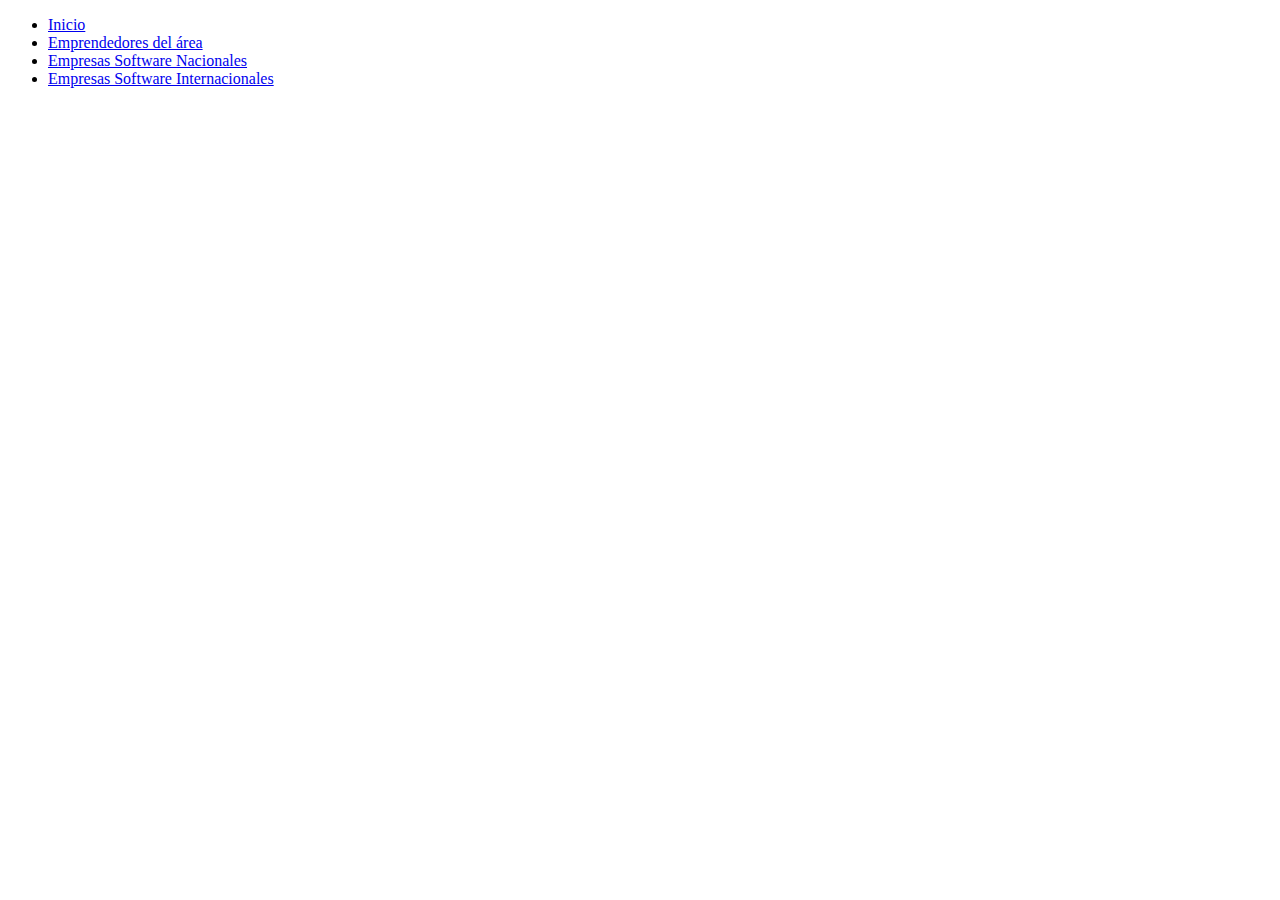
==== pags/emprendores.html @ 996a8d28 "agregue el menu" ====
<!DOCTYPE html>
<html lang="en">
<head>
    <meta charset="UTF-8">
    <meta name="viewport" content="width=device-width, initial-scale=1.0">
    <title>Document</title>
</head>
<body>
    
</div>
<ul class="nav navbar-nav">
  <li class="active"><a href="../index.html">Inicio</a></li>
  <li><a href="./emprendores.html">Emprendedores del área</a></li>
  <li><a href="./empresas nacionales.html">Empresas Software Nacionales</a></li>
  <li><a href="./empresas internacionales.html">Empresas Software Internacionales</a></li>
</ul>

</div>
</body>
</html>
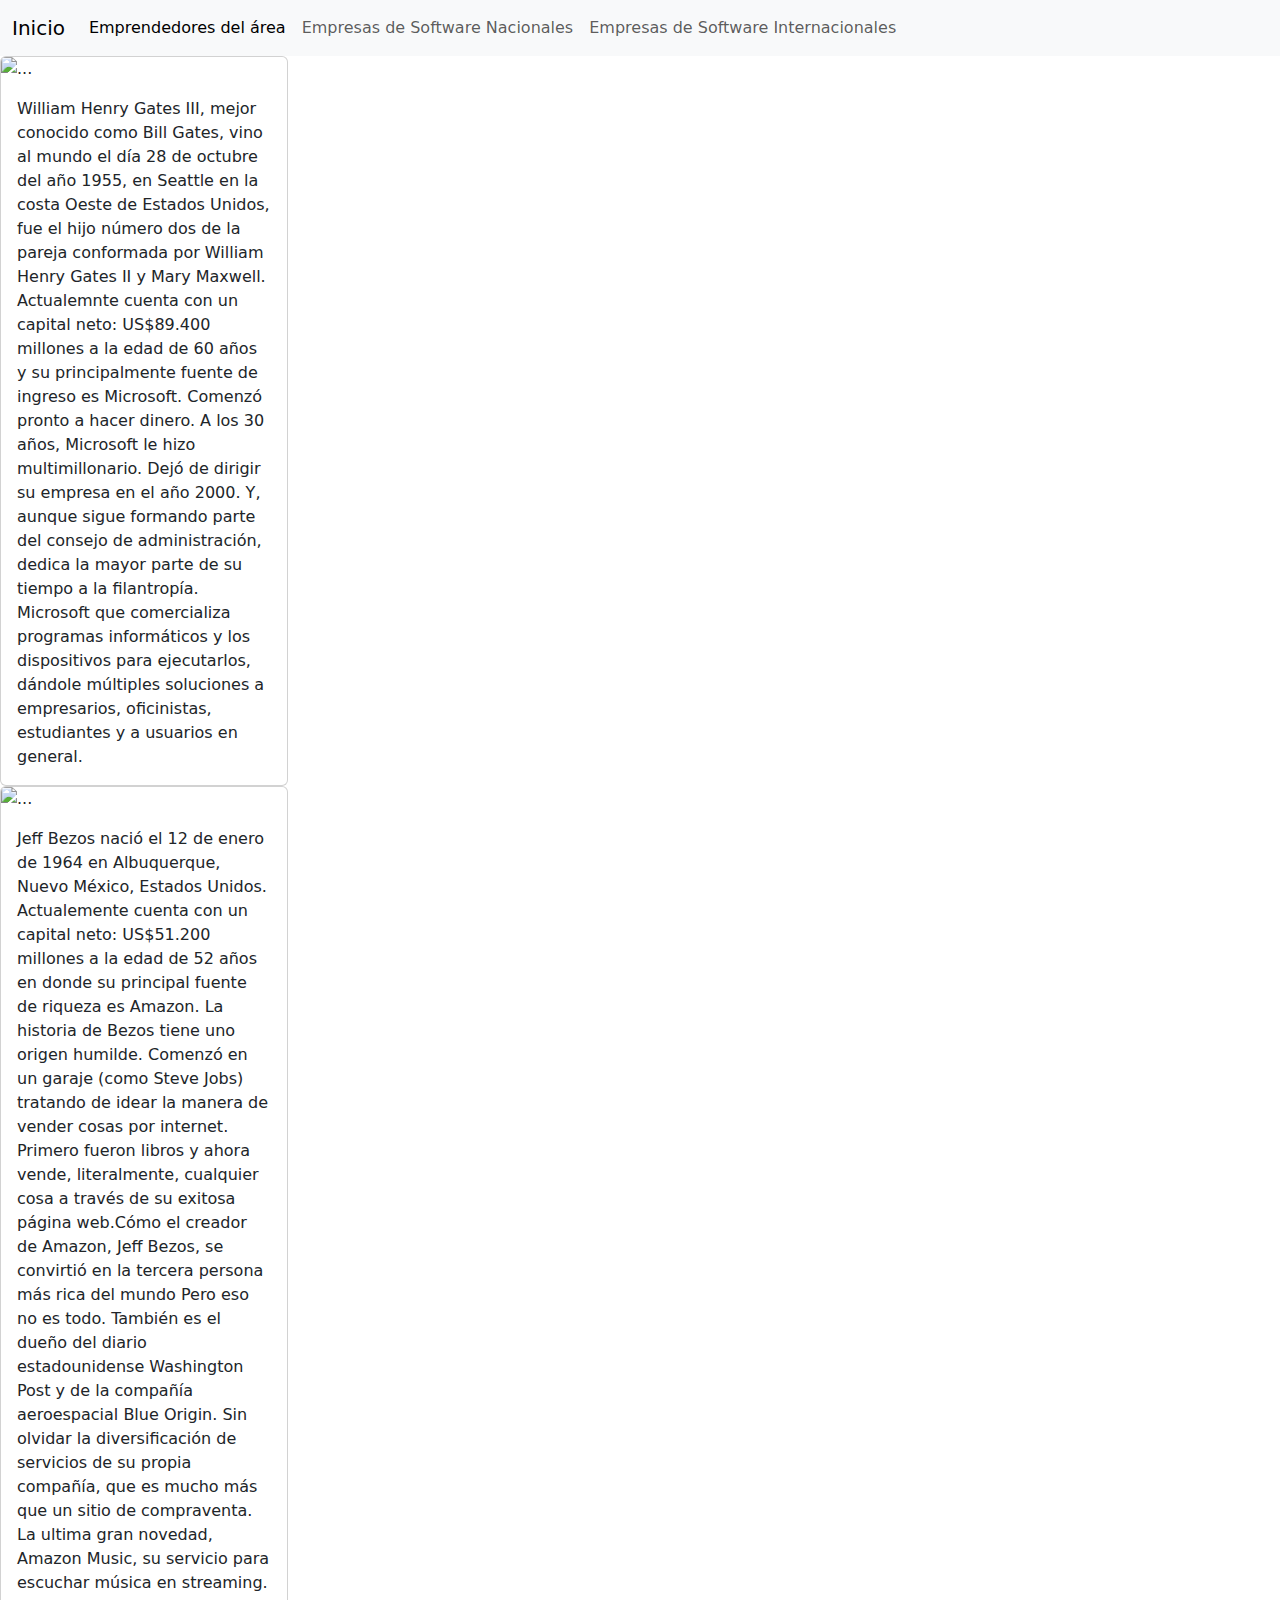
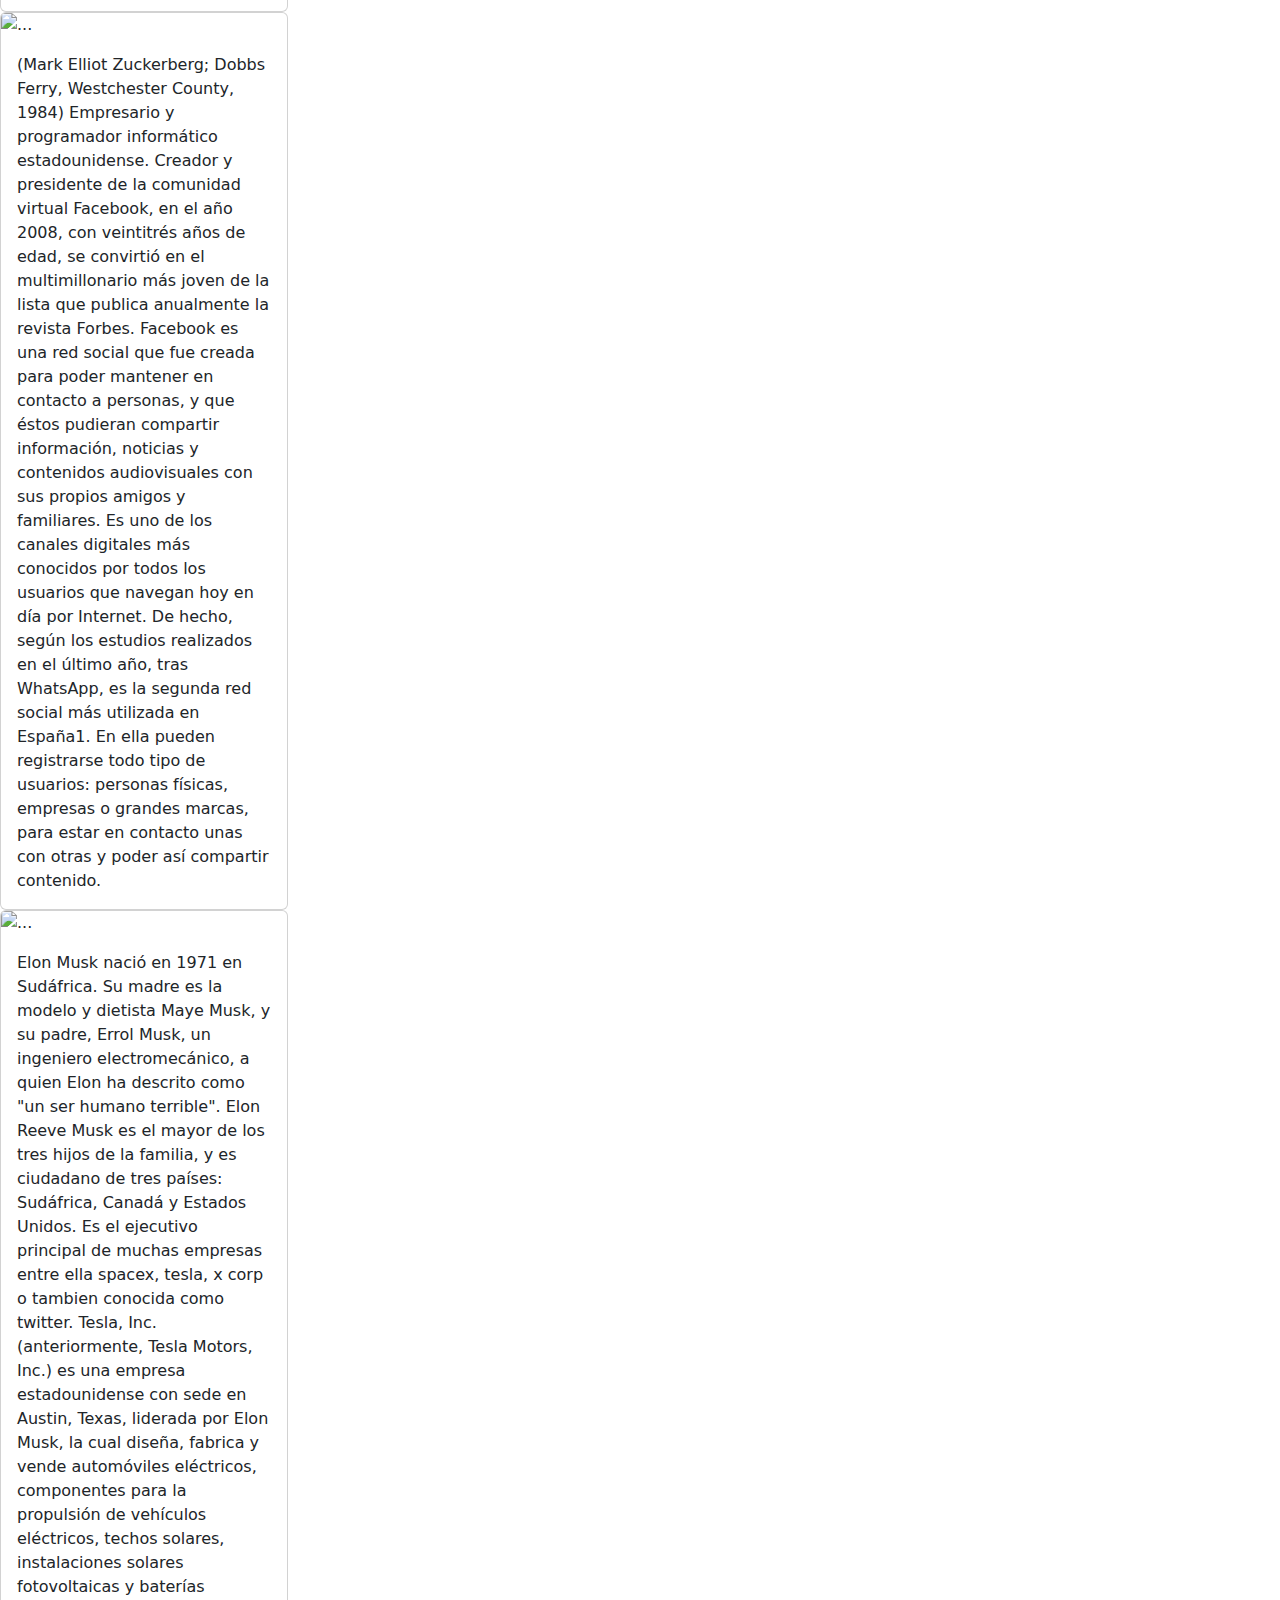
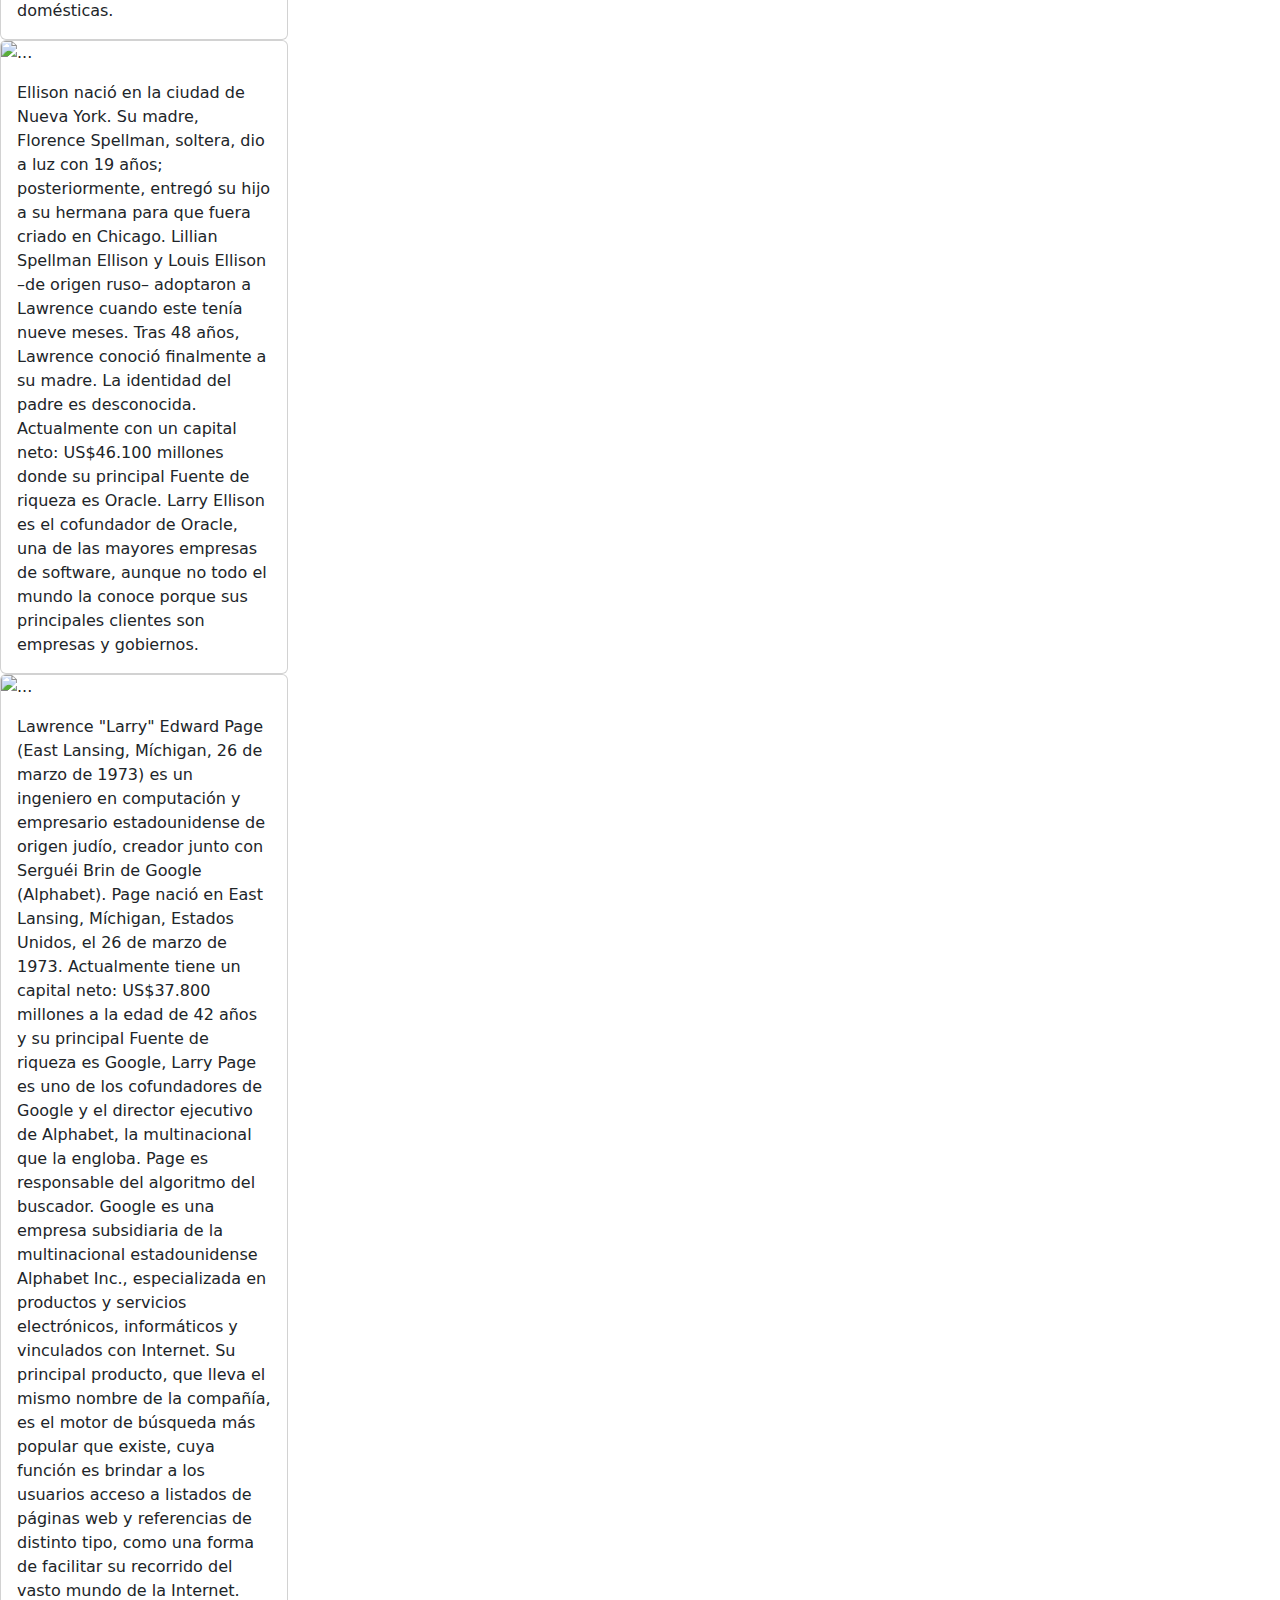
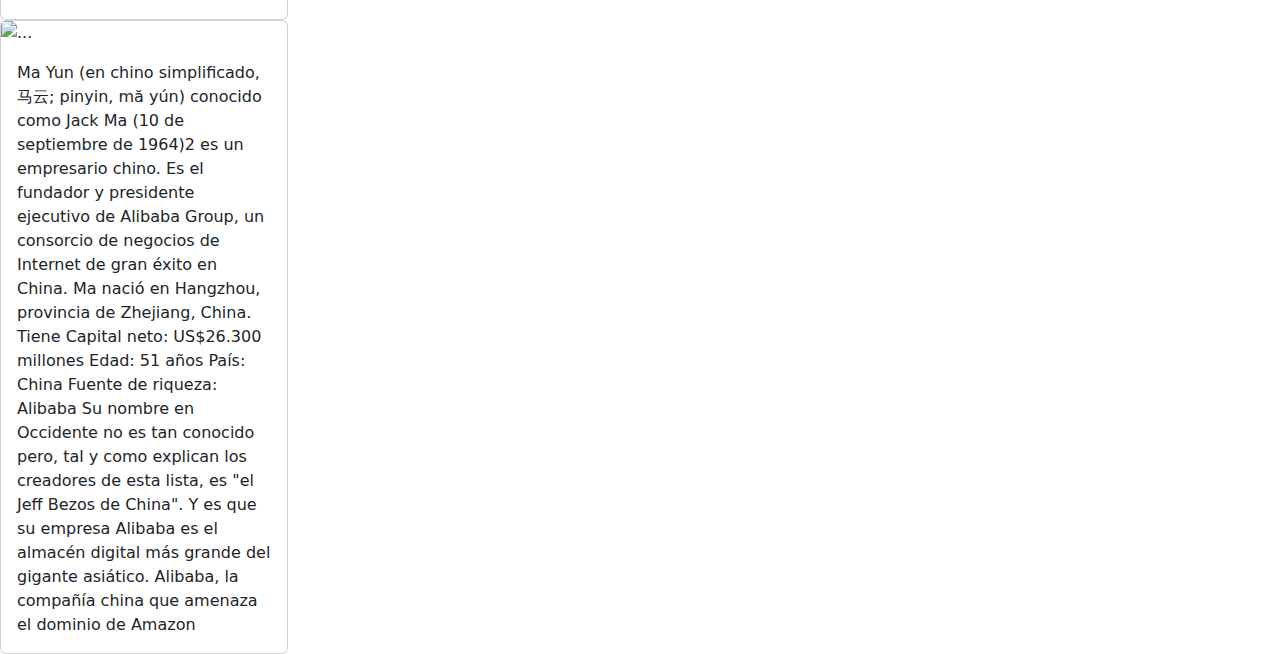
==== commit 201bdb78: "agregue empresarios" ====
--- a/pags/emprendores.html
+++ b/pags/emprendores.html
@@ -3,18 +3,132 @@
 <head>
     <meta charset="UTF-8">
     <meta name="viewport" content="width=device-width, initial-scale=1.0">
-    <title>Document</title>
+    <title>Emprendedores del área</title>
+    <link rel="stylesheet" href="../bootstrap-5.3.2-dist/css/bootstrap.min.css">
 </head>
 <body>
     
-</div>
-<ul class="nav navbar-nav">
-  <li class="active"><a href="../index.html">Inicio</a></li>
-  <li><a href="./emprendores.html">Emprendedores del área</a></li>
-  <li><a href="./empresas nacionales.html">Empresas Software Nacionales</a></li>
-  <li><a href="./empresas internacionales.html">Empresas Software Internacionales</a></li>
-</ul>
+    <nav class="navbar navbar-expand-lg bg-body-tertiary">
+        <div class="container-fluid">
+          <a class="navbar-brand" href="../index.html">Inicio</a>
+          <button class="navbar-toggler" type="button" data-bs-toggle="collapse" data-bs-target="#navbarNavAltMarkup" aria-controls="navbarNavAltMarkup" aria-expanded="false" aria-label="Toggle navigation">
+            <span class="navbar-toggler-icon"></span>
+          </button>
+          <div class="collapse navbar-collapse" id="navbarNavAltMarkup">
+            <div class="navbar-nav">
+              <a class="nav-link active" aria-current="page" href="./emprendores.html">Emprendedores del área</a>
+              <a class="nav-link" href="./empresas nacionales.html">Empresas de Software Nacionales</a>
+              <a class="nav-link" href="./empresas internacionales.html">Empresas de Software Internacionales</a>
+            </div>
+          </div>
+        </div>
+      </nav>
 
-</div>
+      <div class="card" style="width: 18rem;">
+        <img src="https://ichef.bbci.co.uk/ace/ws/640/cpsprodpb/724A/production/_91885292_gettyimages-499436010.jpg" class="card-img-top" alt="...">
+        <div class="card-body">
+          <p class="card-text">
+            William Henry Gates III, mejor conocido como Bill Gates, vino al mundo el día 28 de octubre del año 1955, en Seattle en la costa Oeste 
+            de Estados Unidos, fue el hijo número dos de la pareja conformada por William Henry Gates II y Mary Maxwell. Actualemnte cuenta con un 
+            capital neto: US$89.400 millones a la edad de 60 años y su principalmente fuente de ingreso es Microsoft. Comenzó pronto a hacer dinero. 
+            A los 30 años, Microsoft le hizo multimillonario. Dejó de dirigir su empresa en el año 2000. Y, aunque sigue formando parte del consejo 
+            de administración, dedica la mayor parte de su tiempo a la filantropía. Microsoft que comercializa programas informáticos y 
+            los dispositivos para ejecutarlos, dándole múltiples soluciones a empresarios, oficinistas, estudiantes y a usuarios en general.</p>
+        </div>
+      </div>
+
+
+      <div class="card" style="width: 18rem;">
+        <img src="https://ichef.bbci.co.uk/ace/ws/800/cpsprodpb/C06A/production/_91885294_gettyimages-450831356.jpg" class="card-img-top" alt="...">
+        <div class="card-body">
+          <p class="card-text">
+            Jeff Bezos nació el 12 de enero de 1964 en Albuquerque, Nuevo México, Estados Unidos. Actualemente cuenta con un capital neto: US$51.200 
+            millones a la edad de 52 años en donde su principal fuente de riqueza es Amazon. La historia de Bezos tiene uno origen humilde. Comenzó en
+            un garaje (como Steve Jobs) tratando de idear la manera de vender cosas por internet. Primero fueron libros y ahora vende, literalmente, 
+            cualquier cosa a través de su exitosa página web.Cómo el creador de Amazon, Jeff Bezos, se convirtió en la tercera persona más rica del mundo
+            Pero eso no es todo. También es el dueño del diario estadounidense Washington Post y de la compañía aeroespacial Blue Origin. Sin olvidar 
+            la diversificación de servicios de su propia compañía, que es mucho más que un sitio de compraventa.
+            
+            La ultima gran novedad, Amazon Music, su servicio para escuchar música en streaming.</p>
+        </div>
+      </div>
+      
+
+      <div class="card" style="width: 18rem;">
+        <img src="https://ichef.bbci.co.uk/ace/ws/800/cpsprodpb/10E8A/production/_91885296_gettyimages-163292239.jpg" class="card-img-top" alt="...">
+        <div class="card-body">
+          <p class="card-text">
+            (Mark Elliot Zuckerberg; Dobbs Ferry, Westchester County, 1984) Empresario y programador informático estadounidense. Creador y presidente de 
+            la comunidad virtual Facebook, en el año 2008, con veintitrés años de edad, se convirtió en el multimillonario más joven de la lista que publica 
+            anualmente la revista Forbes. Facebook es una red social que fue creada para poder mantener en contacto a personas, y que éstos pudieran compartir
+             información, noticias y contenidos audiovisuales con sus propios amigos y familiares. Es uno de los canales digitales más conocidos por todos 
+             los usuarios que navegan hoy en día por Internet. De hecho, según los estudios realizados en el último año, tras WhatsApp, es la segunda red 
+             social más utilizada en España1. En ella pueden registrarse todo tipo de usuarios: personas físicas, empresas o grandes marcas, para estar en 
+             contacto unas con otras y poder así compartir contenido.
+        </p>
+        </div>
+      </div>
+
+
+      <div class="card" style="width: 18rem;">
+        <img src="https://th.bing.com/th?id=OIF.GZ5cqe%2fPNi1%2fWZqn3iz1dg&rs=1&pid=ImgDetMain" class="card-img-top" alt="...">
+        <div class="card-body">
+          <p class="card-text">
+            Elon Musk nació en 1971 en Sudáfrica. Su madre es la modelo y dietista Maye Musk, y su padre, Errol Musk, un ingeniero electromecánico, a quien 
+            Elon ha descrito como "un ser humano terrible". Elon Reeve Musk es el mayor de los tres hijos de la familia, y es ciudadano de tres países: Sudáfrica, 
+            Canadá y Estados Unidos. Es el ejecutivo principal de muchas empresas entre ella spacex, tesla, x corp o tambien conocida como twitter. Tesla, Inc. 
+            (anteriormente, Tesla Motors, Inc.) es una empresa estadounidense con sede en Austin, Texas, liderada por Elon Musk, la cual diseña, fabrica y vende 
+            automóviles eléctricos, componentes para la propulsión de vehículos eléctricos, techos solares, instalaciones solares fotovoltaicas y baterías domésticas.
+        </p>
+        </div>
+      </div>
+
+
+      <div class="card" style="width: 18rem;">
+        <img src="https://ichef.bbci.co.uk/ace/ws/800/cpsprodpb/DEA6/production/_91889965_gettyimages-456302942.jpg" class="card-img-top" alt="...">
+        <div class="card-body">
+          <p class="card-text">
+            Ellison nació en la ciudad de Nueva York. Su madre, Florence Spellman, soltera, dio a luz con 19 años; posteriormente, entregó su hijo a su hermana para 
+            que fuera criado en Chicago. Lillian Spellman Ellison y Louis Ellison –de origen ruso– adoptaron a Lawrence cuando este tenía nueve meses. Tras 48 años, 
+            Lawrence conoció finalmente a su madre. La identidad del padre es desconocida. Actualmente con un capital neto: US$46.100 millones donde su principal 
+            Fuente de riqueza es Oracle. Larry Ellison es el cofundador de Oracle, una de las mayores empresas de software, aunque no todo el mundo la conoce porque 
+            sus principales clientes son empresas y gobiernos.
+        </p>
+        </div>
+      </div>
+
+
+      <div class="card" style="width: 18rem;">
+        <img src="https://ichef.bbci.co.uk/ace/ws/800/cpsprodpb/12CC6/production/_91889967_gettyimages-144948917.jpg" class="card-img-top" alt="...">
+        <div class="card-body">
+          <p class="card-text">
+            Lawrence "Larry" Edward Page (East Lansing, Míchigan, 26 de marzo de 1973) es un ingeniero en computación y empresario estadounidense de origen judío,
+            creador junto con Serguéi Brin de Google (Alphabet). Page nació en East Lansing, Míchigan, Estados Unidos, el 26 de marzo de 1973. Actualmente tiene un 
+            capital neto: US$37.800 millones a la edad de 42 años y su principal Fuente de riqueza es Google, Larry Page es uno de los cofundadores de Google y el
+            director ejecutivo de Alphabet, la multinacional que la engloba. Page es responsable del algoritmo del buscador. Google es una empresa subsidiaria de la 
+            multinacional estadounidense Alphabet Inc., especializada en productos y servicios electrónicos, informáticos y vinculados con Internet. Su principal 
+            producto, que lleva el mismo nombre de la compañía, es el motor de búsqueda más popular que existe, cuya función es brindar a los usuarios acceso a 
+            listados de páginas web y referencias de distinto tipo, como una forma de facilitar su recorrido del vasto mundo de la Internet.
+        </p>
+        </div>
+      </div>
+
+
+      <div class="card" style="width: 18rem;">
+        <img src="https://ichef.bbci.co.uk/ace/ws/800/cpsprodpb/464E/production/_91889971_gettyimages-460317988.jpg" class="card-img-top" alt="...">
+        <div class="card-body">
+          <p class="card-text">
+            Ma Yun (en chino simplificado, 马云; pinyin, mă yún) conocido como Jack Ma (10 de septiembre de 1964)2​ es un empresario chino. Es el fundador y presidente 
+            ejecutivo de Alibaba Group, un consorcio de negocios de Internet de gran éxito en China. Ma nació en Hangzhou, provincia de Zhejiang, China. Tiene Capital neto: US$26.300 millones
+            Edad: 51 años
+            País: China
+            Fuente de riqueza: Alibaba
+            Su nombre en Occidente no es tan conocido pero, tal y como explican los creadores de esta lista, es "el Jeff Bezos de China". Y es que su empresa Alibaba es el almacén digital más grande del gigante asiático.
+            
+            Alibaba, la compañía china que amenaza el dominio de Amazon
+        </p>
+        </div>
+      </div>
+
 </body>
 </html>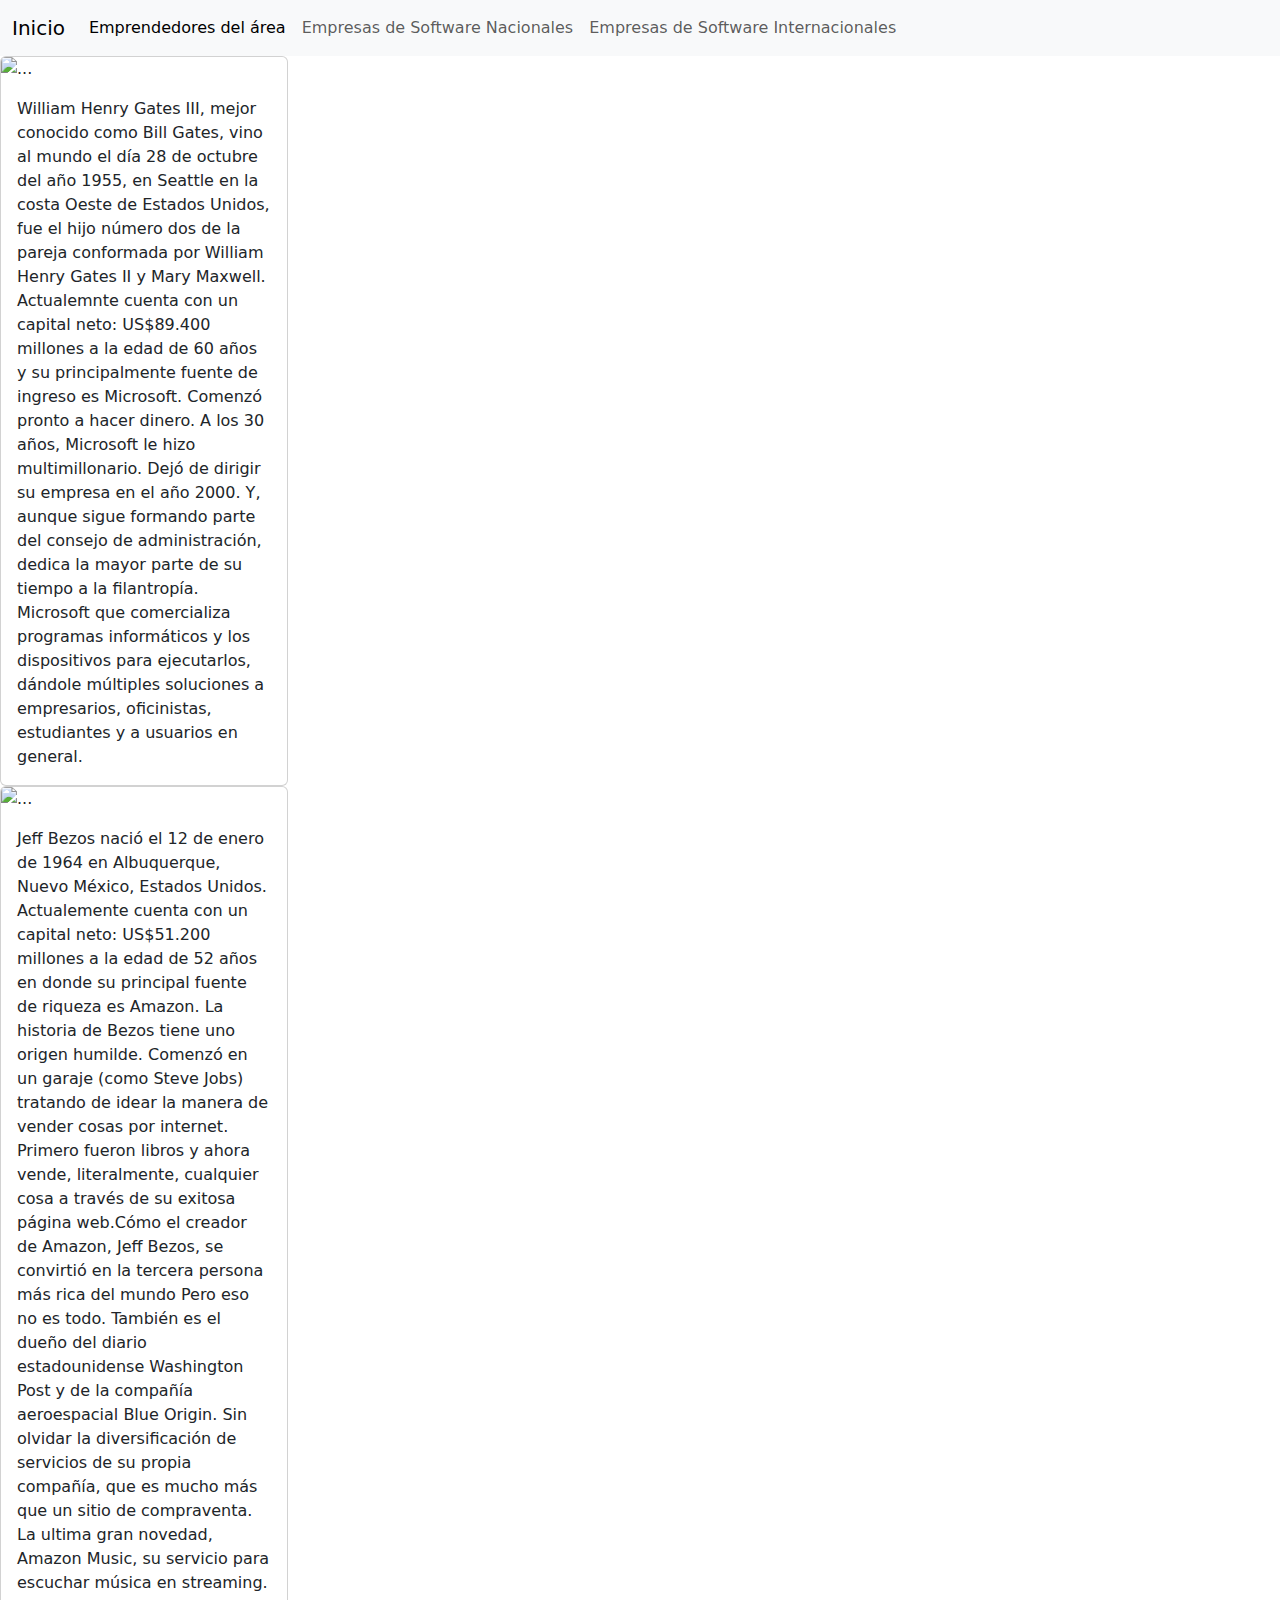
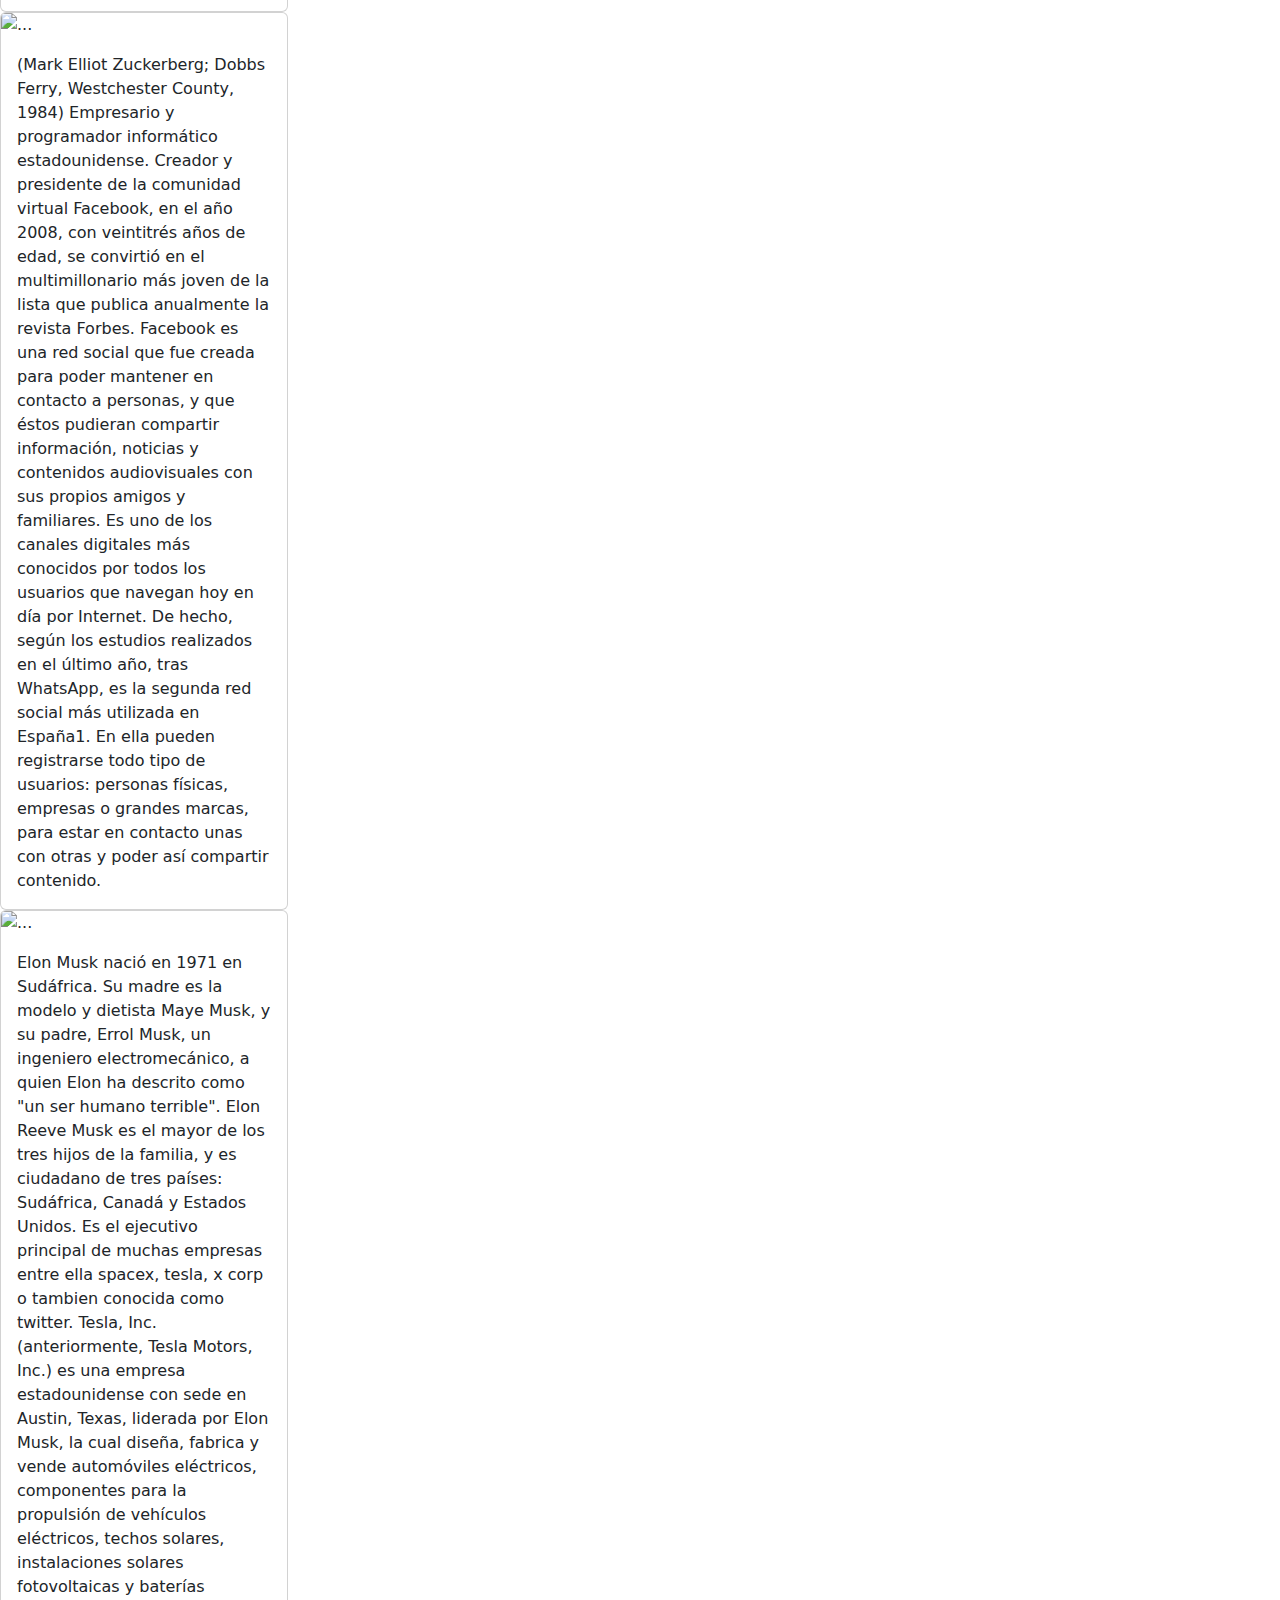
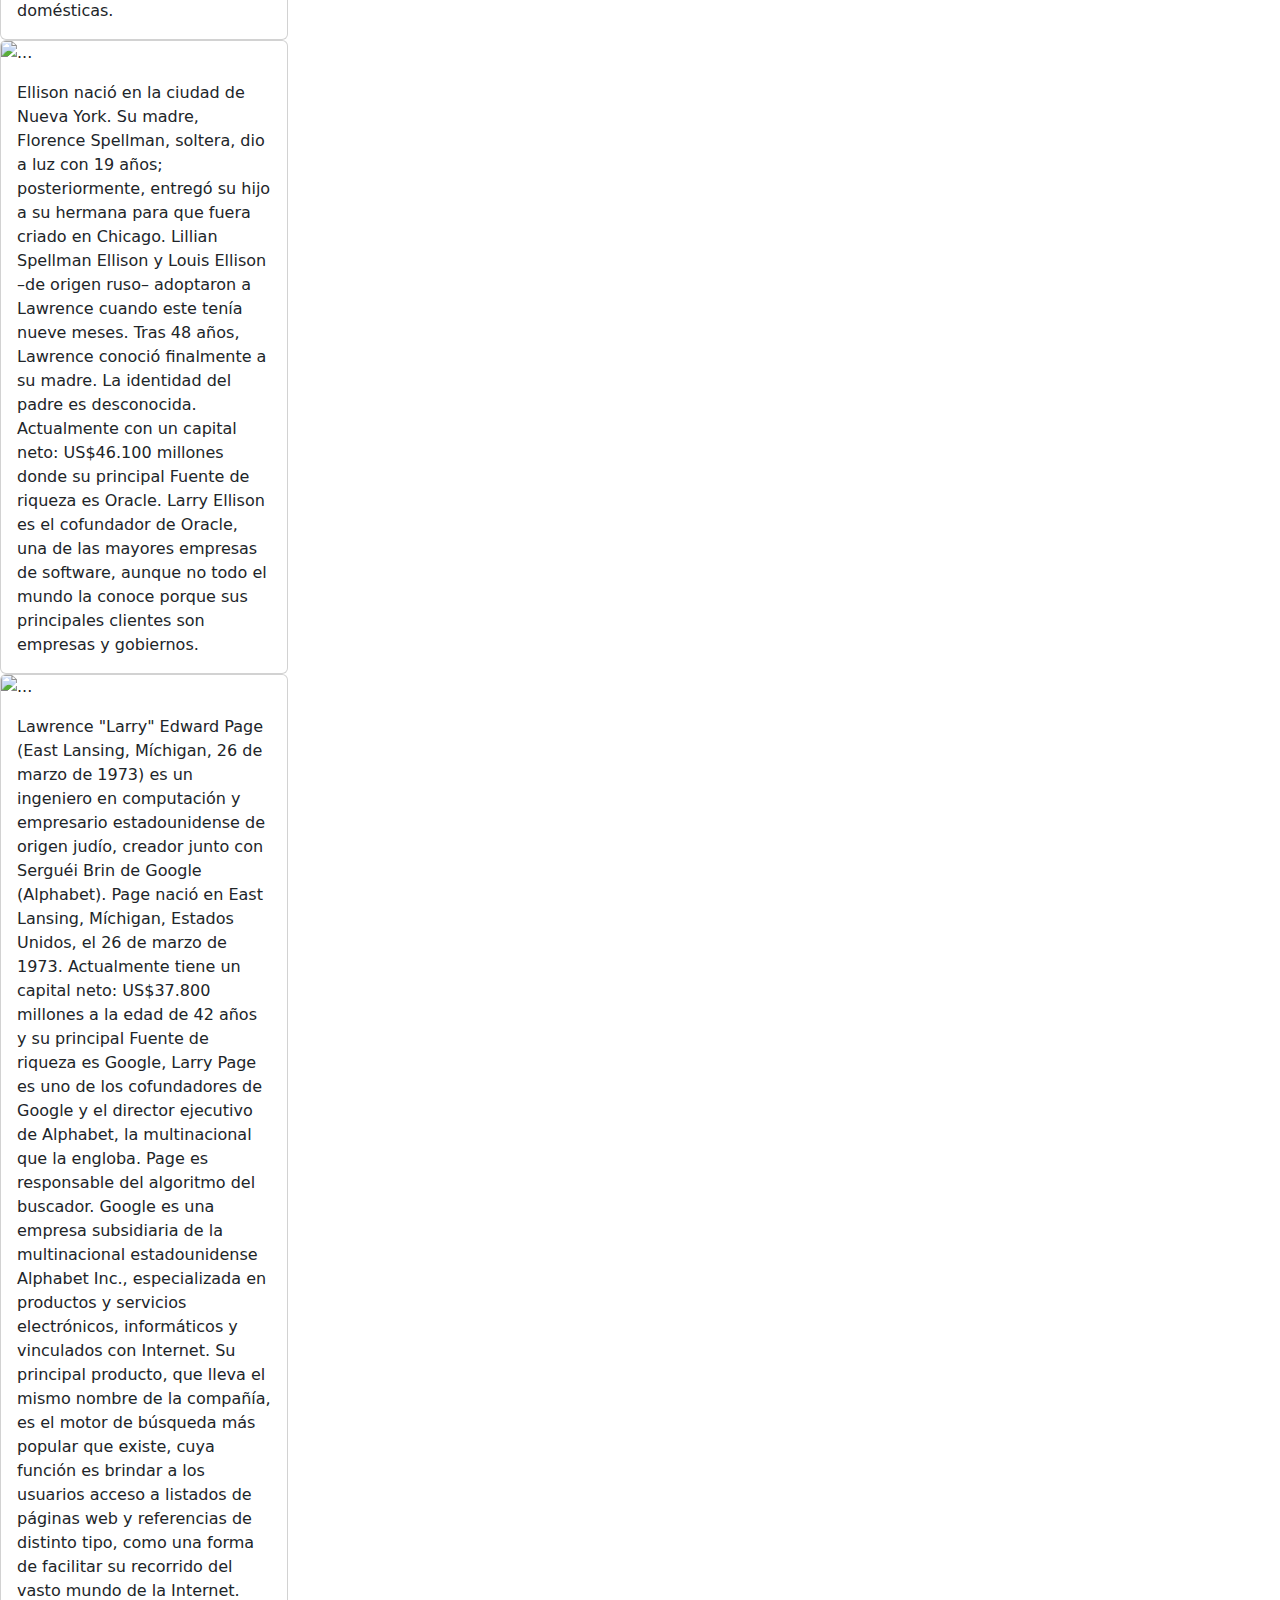
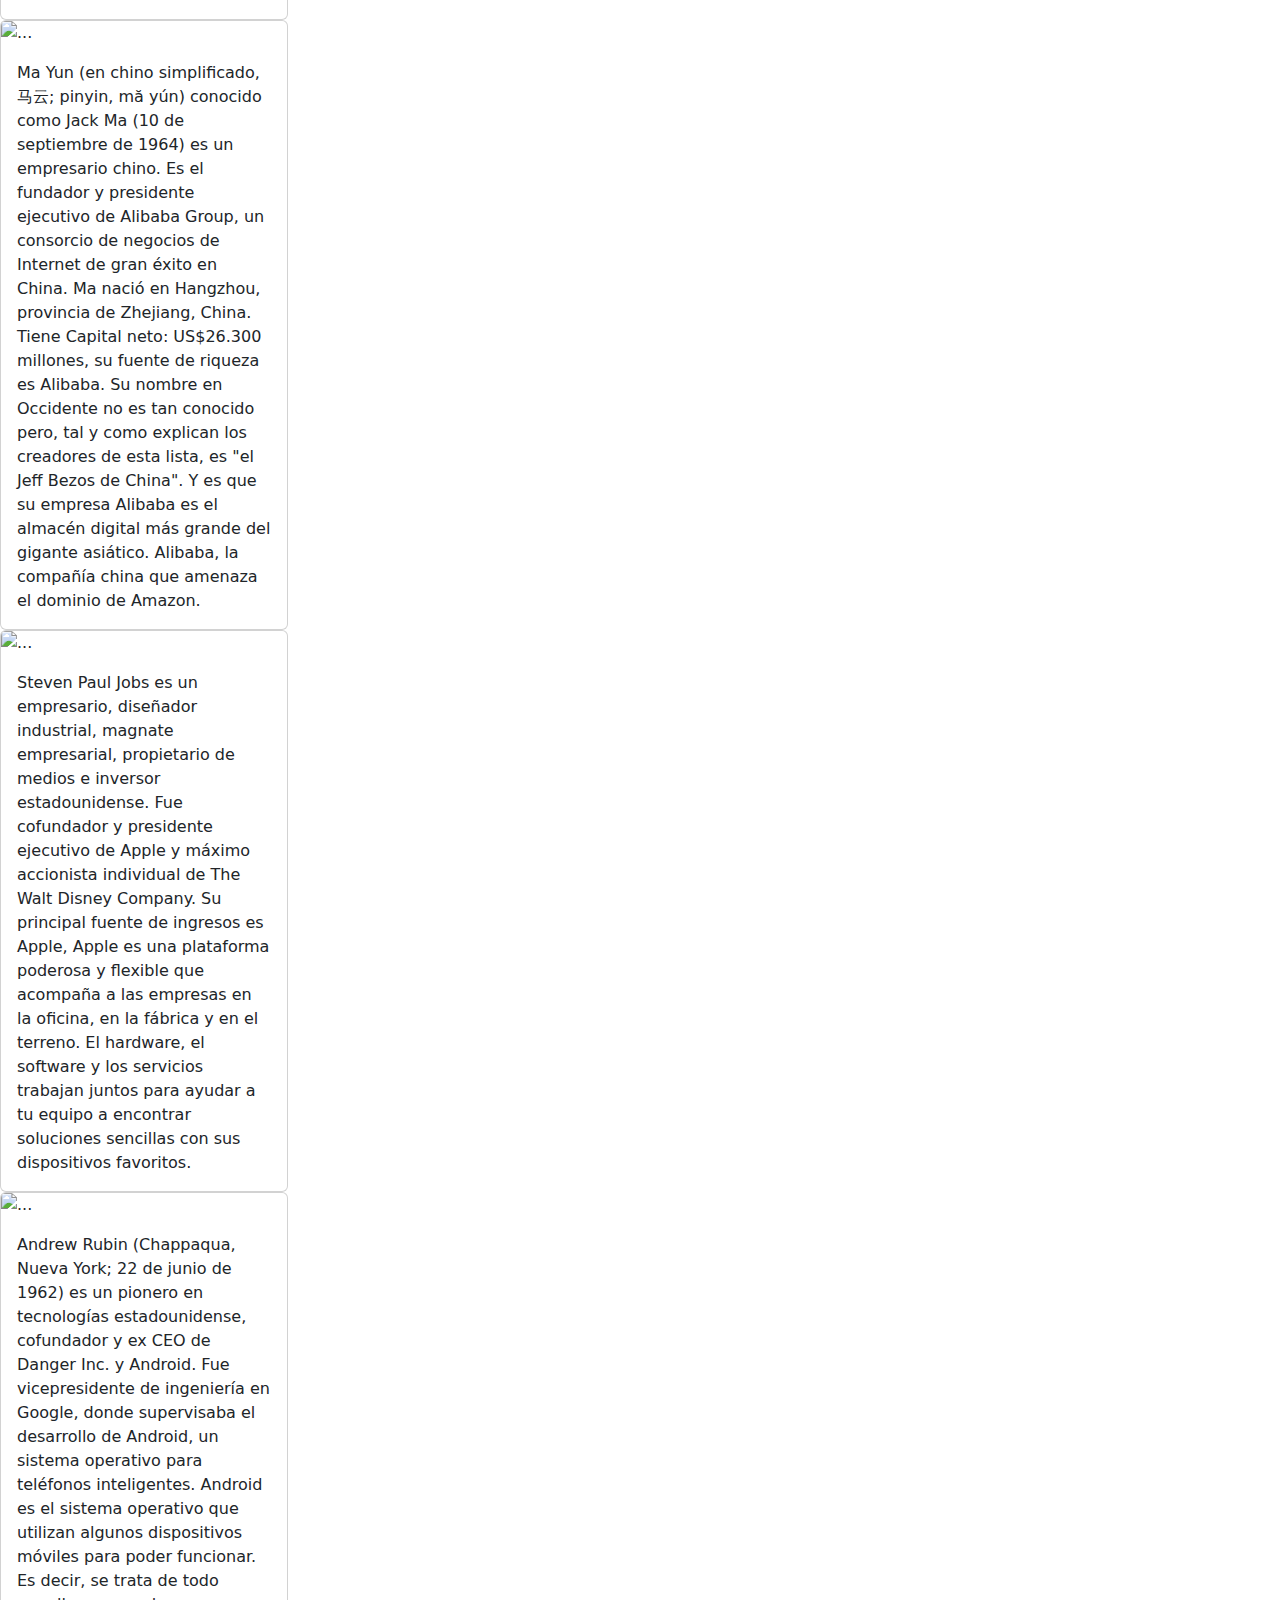
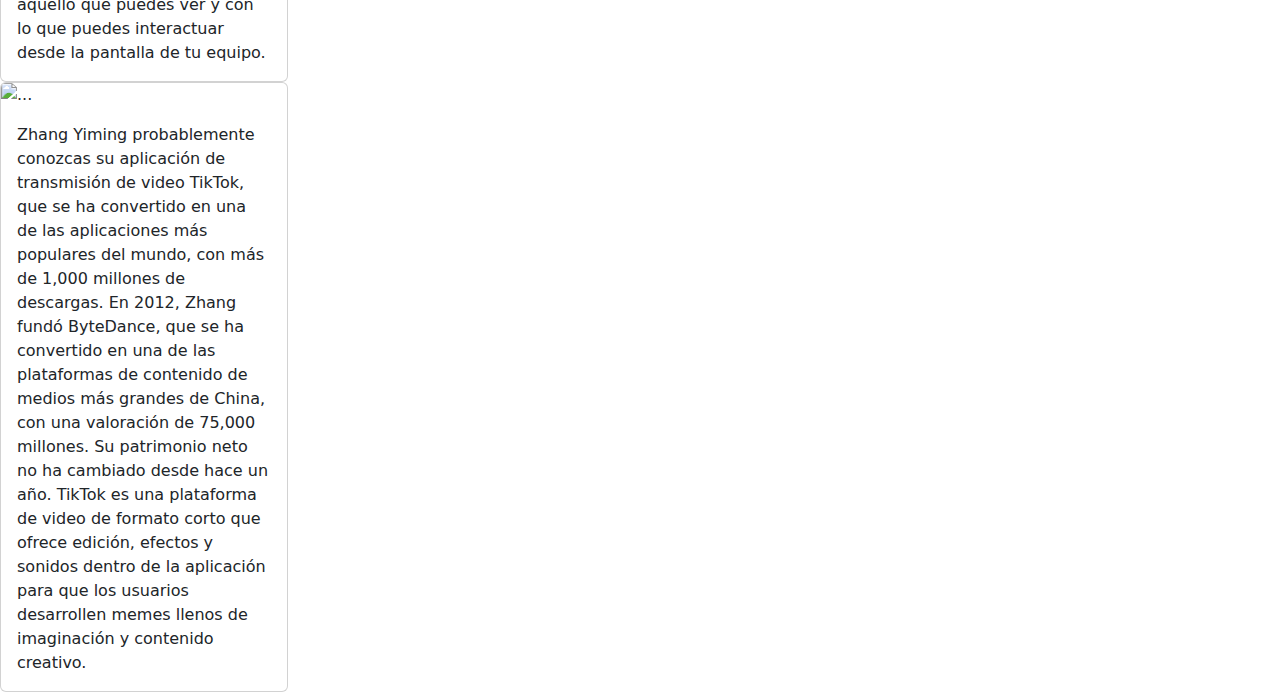
==== commit 49f44a35: "Agregue empresarios 2" ====
--- a/pags/emprendores.html
+++ b/pags/emprendores.html
@@ -118,14 +118,49 @@
         <img src="https://ichef.bbci.co.uk/ace/ws/800/cpsprodpb/464E/production/_91889971_gettyimages-460317988.jpg" class="card-img-top" alt="...">
         <div class="card-body">
           <p class="card-text">
-            Ma Yun (en chino simplificado, 马云; pinyin, mă yún) conocido como Jack Ma (10 de septiembre de 1964)2​ es un empresario chino. Es el fundador y presidente 
-            ejecutivo de Alibaba Group, un consorcio de negocios de Internet de gran éxito en China. Ma nació en Hangzhou, provincia de Zhejiang, China. Tiene Capital neto: US$26.300 millones
-            Edad: 51 años
-            País: China
-            Fuente de riqueza: Alibaba
-            Su nombre en Occidente no es tan conocido pero, tal y como explican los creadores de esta lista, es "el Jeff Bezos de China". Y es que su empresa Alibaba es el almacén digital más grande del gigante asiático.
-            
-            Alibaba, la compañía china que amenaza el dominio de Amazon
+            Ma Yun (en chino simplificado, 马云; pinyin, mă yún) conocido como Jack Ma (10 de septiembre de 1964) es un empresario chino. Es el fundador y presidente 
+            ejecutivo de Alibaba Group, un consorcio de negocios de Internet de gran éxito en China. Ma nació en Hangzhou, provincia de Zhejiang, China. Tiene Capital 
+            neto: US$26.300 millones, su fuente de riqueza es Alibaba. Su nombre en Occidente no es tan conocido pero, tal y como explican los creadores de esta lista,
+            es "el Jeff Bezos de China". Y es que su empresa Alibaba es el almacén digital más grande del gigante asiático. Alibaba, la compañía china que amenaza el 
+            dominio de Amazon.
+        </p>
+        </div>
+      </div>
+
+
+      <div class="card" style="width: 18rem;">
+        <img src="https://encrypted-tbn0.gstatic.com/images?q=tbn:ANd9GcSswDgdiNoMDWrnylT3iw9JRZZUuE0tFFqJ3GPysQbHLEWuKTGOsmAxH9qKssmHmh5fhxI&usqp=CAU" class="card-img-top" alt="...">
+        <div class="card-body">
+          <p class="card-text">
+            Steven Paul Jobs​ es un empresario, diseñador industrial, magnate empresarial, propietario de medios e inversor estadounidense. Fue cofundador y presidente 
+            ejecutivo de Apple y máximo accionista individual de The Walt Disney Company. Su principal fuente de ingresos es Apple, Apple es una plataforma poderosa y 
+            flexible que acompaña a las empresas en la oficina, en la fábrica y en el terreno. El hardware, el software y los servicios trabajan juntos para ayudar a 
+            tu equipo a encontrar soluciones sencillas con sus dispositivos favoritos.
+        </p>
+        </div>
+      </div>
+
+      <div class="card" style="width: 18rem;">
+        <img src="https://i.blogs.es/75d164/andy-rubin/1366_2000.jpg" class="card-img-top" alt="...">
+        <div class="card-body">
+          <p class="card-text">
+            Andrew Rubin (Chappaqua, Nueva York; 22 de junio de 1962) es un pionero en tecnologías estadounidense, cofundador y ex CEO de Danger Inc. y Android. Fue 
+            vicepresidente de ingeniería en Google, donde supervisaba el desarrollo de Android, un sistema operativo para teléfonos inteligentes. Android es el sistema 
+            operativo que utilizan algunos dispositivos móviles para poder funcionar. Es decir, se trata de todo aquello que puedes ver y con lo que puedes interactuar 
+            desde la pantalla de tu equipo.
+        </p>
+        </div>
+      </div>
+
+
+      <div class="card" style="width: 18rem;">
+        <img src="https://imageio.forbes.com/specials-images/imageserve/5f4baa7d3a183b7298e750f6/Digital-Media-Company-ByteDance/960x0.jpg?format=jpg&width=960" class="card-img-top" alt="...">
+        <div class="card-body">
+          <p class="card-text">
+            Zhang Yiming probablemente conozcas su aplicación de transmisión de video TikTok, que se ha convertido en una de las aplicaciones más populares del mundo, 
+            con más de 1,000 millones de descargas. En 2012, Zhang fundó ByteDance, que se ha convertido en una de las plataformas de contenido de medios más grandes 
+            de China, con una valoración de 75,000 millones. Su patrimonio neto no ha cambiado desde hace un año. TikTok es una plataforma de video de formato corto 
+            que ofrece edición, efectos y sonidos dentro de la aplicación para que los usuarios desarrollen memes llenos de imaginación y contenido creativo.
         </p>
         </div>
       </div>
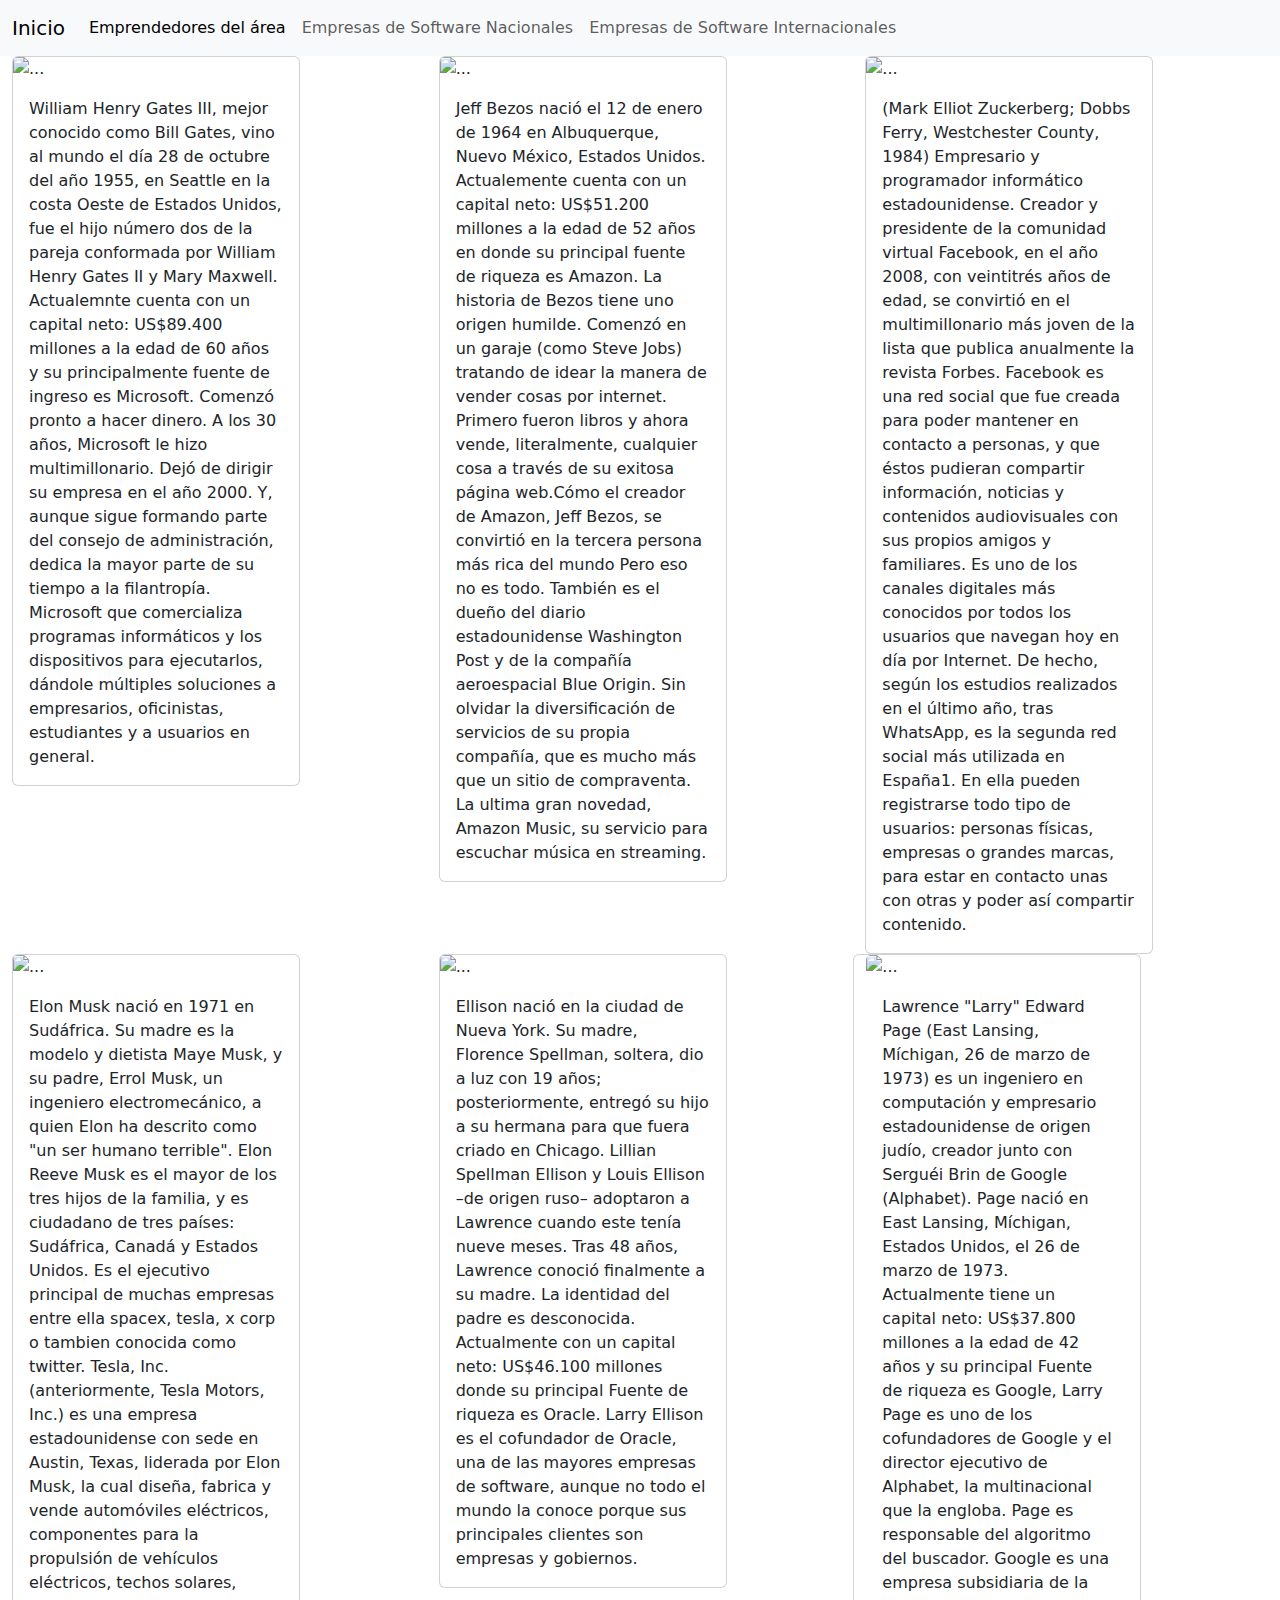
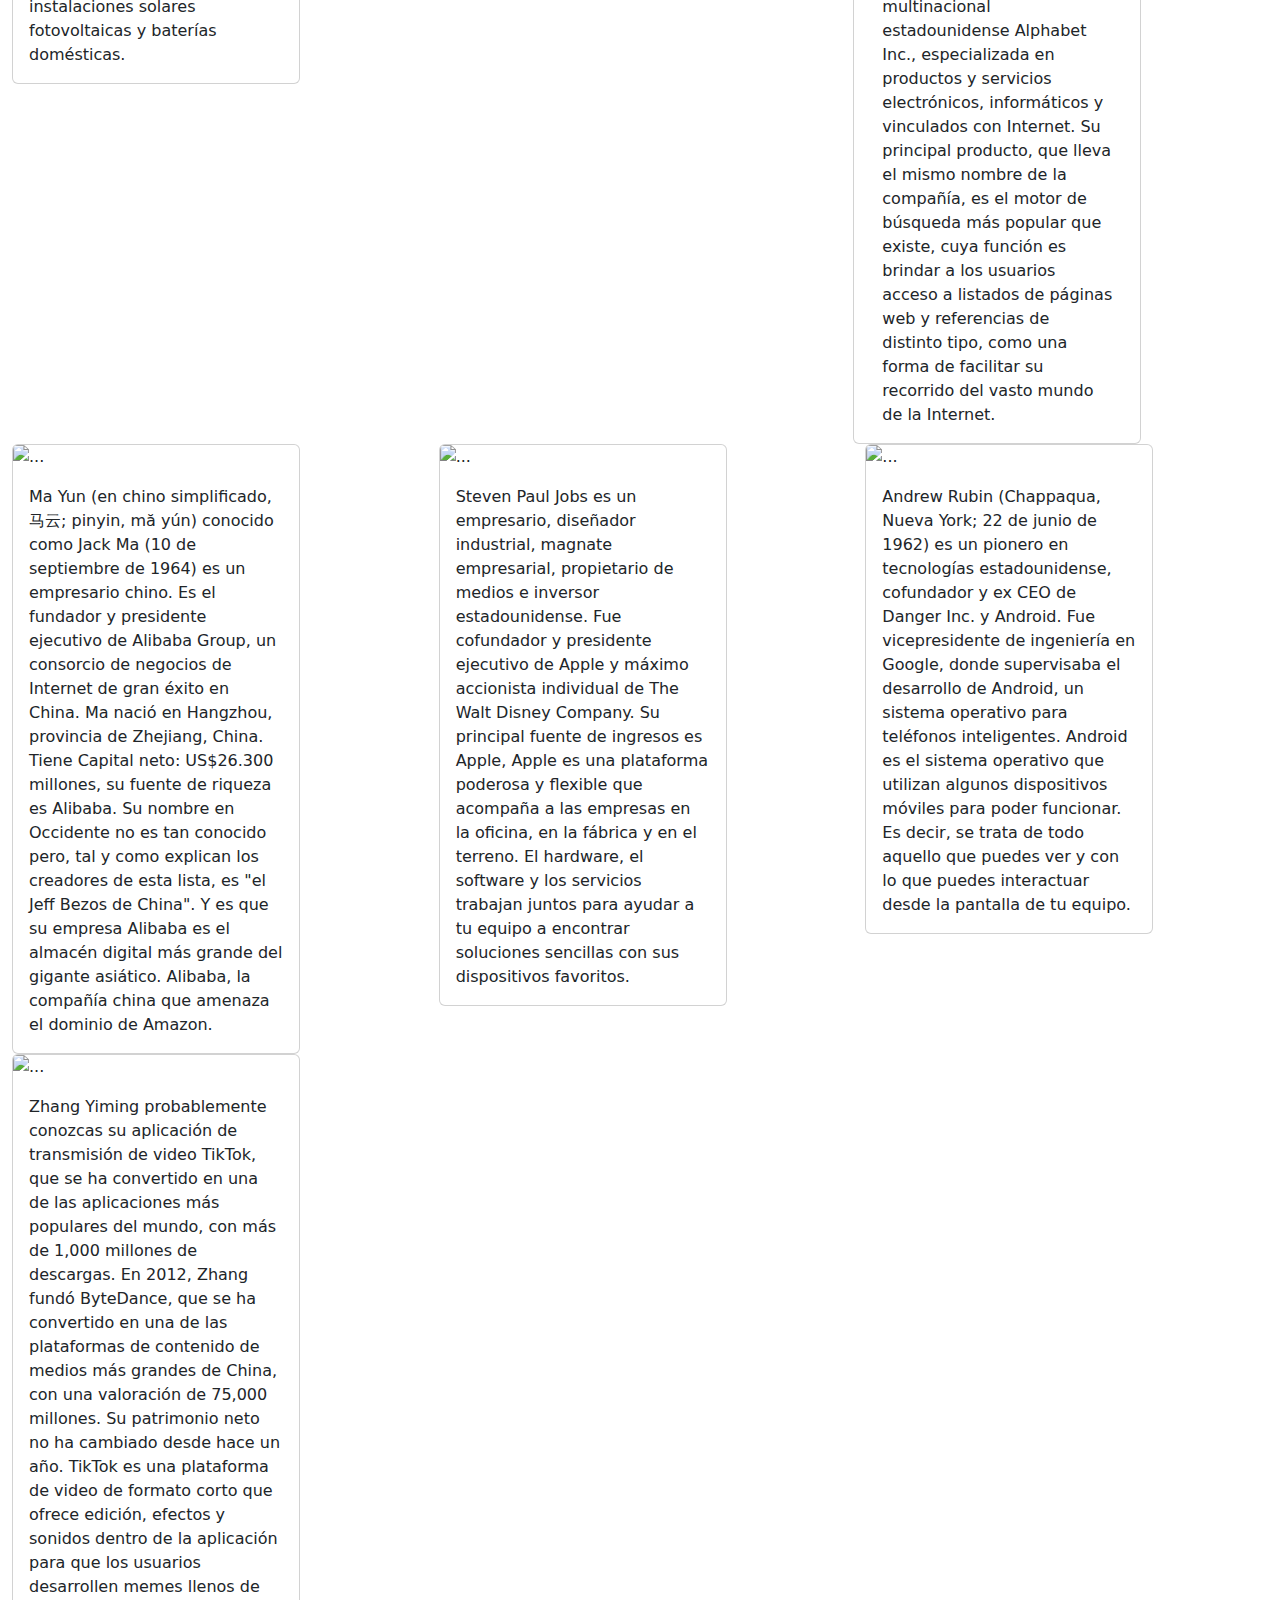
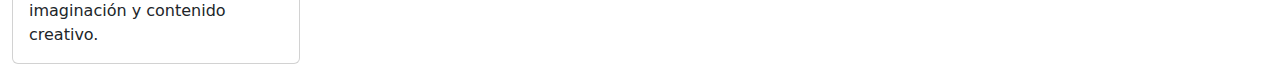
==== commit b4187860: "Agregue las empresas nacionales" ====
--- a/pags/emprendores.html
+++ b/pags/emprendores.html
@@ -24,146 +24,181 @@
         </div>
       </nav>
 
-      <div class="card" style="width: 18rem;">
-        <img src="https://ichef.bbci.co.uk/ace/ws/640/cpsprodpb/724A/production/_91885292_gettyimages-499436010.jpg" class="card-img-top" alt="...">
-        <div class="card-body">
-          <p class="card-text">
-            William Henry Gates III, mejor conocido como Bill Gates, vino al mundo el día 28 de octubre del año 1955, en Seattle en la costa Oeste 
-            de Estados Unidos, fue el hijo número dos de la pareja conformada por William Henry Gates II y Mary Maxwell. Actualemnte cuenta con un 
-            capital neto: US$89.400 millones a la edad de 60 años y su principalmente fuente de ingreso es Microsoft. Comenzó pronto a hacer dinero. 
-            A los 30 años, Microsoft le hizo multimillonario. Dejó de dirigir su empresa en el año 2000. Y, aunque sigue formando parte del consejo 
-            de administración, dedica la mayor parte de su tiempo a la filantropía. Microsoft que comercializa programas informáticos y 
-            los dispositivos para ejecutarlos, dándole múltiples soluciones a empresarios, oficinistas, estudiantes y a usuarios en general.</p>
+      <div class="container-fluid">
+        <div class="row">
+          <div class="col-4">
+            <div class="card" style="width: 18rem;">
+              <img src="https://ichef.bbci.co.uk/ace/ws/640/cpsprodpb/724A/production/_91885292_gettyimages-499436010.jpg" class="card-img-top" alt="...">
+              <div class="card-body">
+                <p class="card-text">
+                  William Henry Gates III, mejor conocido como Bill Gates, vino al mundo el día 28 de octubre del año 1955, en Seattle en la costa Oeste 
+                  de Estados Unidos, fue el hijo número dos de la pareja conformada por William Henry Gates II y Mary Maxwell. Actualemnte cuenta con un 
+                  capital neto: US$89.400 millones a la edad de 60 años y su principalmente fuente de ingreso es Microsoft. Comenzó pronto a hacer dinero. 
+                  A los 30 años, Microsoft le hizo multimillonario. Dejó de dirigir su empresa en el año 2000. Y, aunque sigue formando parte del consejo 
+                  de administración, dedica la mayor parte de su tiempo a la filantropía. Microsoft que comercializa programas informáticos y 
+                  los dispositivos para ejecutarlos, dándole múltiples soluciones a empresarios, oficinistas, estudiantes y a usuarios en general.</p>
+              </div>
+            </div>
+          </div>
+
+          <div class="col-4">
+            <div class="card" style="width: 18rem;">
+              <img src="https://ichef.bbci.co.uk/ace/ws/800/cpsprodpb/C06A/production/_91885294_gettyimages-450831356.jpg" class="card-img-top" alt="...">
+              <div class="card-body">
+                <p class="card-text">
+                  Jeff Bezos nació el 12 de enero de 1964 en Albuquerque, Nuevo México, Estados Unidos. Actualemente cuenta con un capital neto: US$51.200 
+                  millones a la edad de 52 años en donde su principal fuente de riqueza es Amazon. La historia de Bezos tiene uno origen humilde. Comenzó en
+                  un garaje (como Steve Jobs) tratando de idear la manera de vender cosas por internet. Primero fueron libros y ahora vende, literalmente, 
+                  cualquier cosa a través de su exitosa página web.Cómo el creador de Amazon, Jeff Bezos, se convirtió en la tercera persona más rica del mundo
+                  Pero eso no es todo. También es el dueño del diario estadounidense Washington Post y de la compañía aeroespacial Blue Origin. Sin olvidar 
+                  la diversificación de servicios de su propia compañía, que es mucho más que un sitio de compraventa.
+                  
+                  La ultima gran novedad, Amazon Music, su servicio para escuchar música en streaming.</p>
+              </div>
+            </div>
+          </div>
+
+          <div class="col-4">
+            <div class="card" style="width: 18rem;">
+              <img src="https://ichef.bbci.co.uk/ace/ws/800/cpsprodpb/10E8A/production/_91885296_gettyimages-163292239.jpg" class="card-img-top" alt="...">
+              <div class="card-body">
+                <p class="card-text">
+                  (Mark Elliot Zuckerberg; Dobbs Ferry, Westchester County, 1984) Empresario y programador informático estadounidense. Creador y presidente de 
+                  la comunidad virtual Facebook, en el año 2008, con veintitrés años de edad, se convirtió en el multimillonario más joven de la lista que publica 
+                  anualmente la revista Forbes. Facebook es una red social que fue creada para poder mantener en contacto a personas, y que éstos pudieran compartir
+                   información, noticias y contenidos audiovisuales con sus propios amigos y familiares. Es uno de los canales digitales más conocidos por todos 
+                   los usuarios que navegan hoy en día por Internet. De hecho, según los estudios realizados en el último año, tras WhatsApp, es la segunda red 
+                   social más utilizada en España1. En ella pueden registrarse todo tipo de usuarios: personas físicas, empresas o grandes marcas, para estar en 
+                   contacto unas con otras y poder así compartir contenido.
+              </p>
+              </div>
+            </div>
+          </div>
+
+        </div>        
+  
+        <div class="row">
+          <div class="col-4">
+            <div class="card" style="width: 18rem;">
+              <img src="https://th.bing.com/th?id=OIF.GZ5cqe%2fPNi1%2fWZqn3iz1dg&rs=1&pid=ImgDetMain" class="card-img-top" alt="...">
+              <div class="card-body">
+                <p class="card-text">
+                  Elon Musk nació en 1971 en Sudáfrica. Su madre es la modelo y dietista Maye Musk, y su padre, Errol Musk, un ingeniero electromecánico, a quien 
+                  Elon ha descrito como "un ser humano terrible". Elon Reeve Musk es el mayor de los tres hijos de la familia, y es ciudadano de tres países: Sudáfrica, 
+                  Canadá y Estados Unidos. Es el ejecutivo principal de muchas empresas entre ella spacex, tesla, x corp o tambien conocida como twitter. Tesla, Inc. 
+                  (anteriormente, Tesla Motors, Inc.) es una empresa estadounidense con sede en Austin, Texas, liderada por Elon Musk, la cual diseña, fabrica y vende 
+                  automóviles eléctricos, componentes para la propulsión de vehículos eléctricos, techos solares, instalaciones solares fotovoltaicas y baterías domésticas.
+              </p>
+              </div>
+            </div>
+          </div>
+
+          <div class="col-4">
+            <div class="card" style="width: 18rem;">
+              <img src="https://ichef.bbci.co.uk/ace/ws/800/cpsprodpb/DEA6/production/_91889965_gettyimages-456302942.jpg" class="card-img-top" alt="...">
+              <div class="card-body">
+                <p class="card-text">
+                  Ellison nació en la ciudad de Nueva York. Su madre, Florence Spellman, soltera, dio a luz con 19 años; posteriormente, entregó su hijo a su hermana para 
+                  que fuera criado en Chicago. Lillian Spellman Ellison y Louis Ellison –de origen ruso– adoptaron a Lawrence cuando este tenía nueve meses. Tras 48 años, 
+                  Lawrence conoció finalmente a su madre. La identidad del padre es desconocida. Actualmente con un capital neto: US$46.100 millones donde su principal 
+                  Fuente de riqueza es Oracle. Larry Ellison es el cofundador de Oracle, una de las mayores empresas de software, aunque no todo el mundo la conoce porque 
+                  sus principales clientes son empresas y gobiernos.
+              </p>
+              </div>
+            </div>
+          </div>
+          <div class="card" style="width: 18rem;">
+            <img src="https://ichef.bbci.co.uk/ace/ws/800/cpsprodpb/12CC6/production/_91889967_gettyimages-144948917.jpg" class="card-img-top" alt="...">
+            <div class="card-body">
+              <p class="card-text">
+                Lawrence "Larry" Edward Page (East Lansing, Míchigan, 26 de marzo de 1973) es un ingeniero en computación y empresario estadounidense de origen judío,
+                creador junto con Serguéi Brin de Google (Alphabet). Page nació en East Lansing, Míchigan, Estados Unidos, el 26 de marzo de 1973. Actualmente tiene un 
+                capital neto: US$37.800 millones a la edad de 42 años y su principal Fuente de riqueza es Google, Larry Page es uno de los cofundadores de Google y el
+                director ejecutivo de Alphabet, la multinacional que la engloba. Page es responsable del algoritmo del buscador. Google es una empresa subsidiaria de la 
+                multinacional estadounidense Alphabet Inc., especializada en productos y servicios electrónicos, informáticos y vinculados con Internet. Su principal 
+                producto, que lleva el mismo nombre de la compañía, es el motor de búsqueda más popular que existe, cuya función es brindar a los usuarios acceso a 
+                listados de páginas web y referencias de distinto tipo, como una forma de facilitar su recorrido del vasto mundo de la Internet.
+            </p>
+            </div>
+          </div>
+          <div class="col-4">
+            <div class="card" style="width: 18rem;">
+              <img src="https://ichef.bbci.co.uk/ace/ws/800/cpsprodpb/464E/production/_91889971_gettyimages-460317988.jpg" class="card-img-top" alt="...">
+              <div class="card-body">
+                <p class="card-text">
+                  Ma Yun (en chino simplificado, 马云; pinyin, mă yún) conocido como Jack Ma (10 de septiembre de 1964) es un empresario chino. Es el fundador y presidente 
+                  ejecutivo de Alibaba Group, un consorcio de negocios de Internet de gran éxito en China. Ma nació en Hangzhou, provincia de Zhejiang, China. Tiene Capital 
+                  neto: US$26.300 millones, su fuente de riqueza es Alibaba. Su nombre en Occidente no es tan conocido pero, tal y como explican los creadores de esta lista,
+                  es "el Jeff Bezos de China". Y es que su empresa Alibaba es el almacén digital más grande del gigante asiático. Alibaba, la compañía china que amenaza el 
+                  dominio de Amazon.
+              </p>
+              </div>
+            </div>
+      
+          </div>
+
+          <div class="col-4">
+            <div class="card" style="width: 18rem;">
+              <img src="https://encrypted-tbn0.gstatic.com/images?q=tbn:ANd9GcSswDgdiNoMDWrnylT3iw9JRZZUuE0tFFqJ3GPysQbHLEWuKTGOsmAxH9qKssmHmh5fhxI&usqp=CAU" class="card-img-top" alt="...">
+              <div class="card-body">
+                <p class="card-text">
+                  Steven Paul Jobs​ es un empresario, diseñador industrial, magnate empresarial, propietario de medios e inversor estadounidense. Fue cofundador y presidente 
+                  ejecutivo de Apple y máximo accionista individual de The Walt Disney Company. Su principal fuente de ingresos es Apple, Apple es una plataforma poderosa y 
+                  flexible que acompaña a las empresas en la oficina, en la fábrica y en el terreno. El hardware, el software y los servicios trabajan juntos para ayudar a 
+                  tu equipo a encontrar soluciones sencillas con sus dispositivos favoritos.
+              </p>
+              </div>
+            </div>
+          </div>
+
+          <div class="col-4">
+            <div class="card" style="width: 18rem;">
+              <img src="https://i.blogs.es/75d164/andy-rubin/1366_2000.jpg" class="card-img-top" alt="...">
+              <div class="card-body">
+                <p class="card-text">
+                  Andrew Rubin (Chappaqua, Nueva York; 22 de junio de 1962) es un pionero en tecnologías estadounidense, cofundador y ex CEO de Danger Inc. y Android. Fue 
+                  vicepresidente de ingeniería en Google, donde supervisaba el desarrollo de Android, un sistema operativo para teléfonos inteligentes. Android es el sistema 
+                  operativo que utilizan algunos dispositivos móviles para poder funcionar. Es decir, se trata de todo aquello que puedes ver y con lo que puedes interactuar 
+                  desde la pantalla de tu equipo.
+              </p>
+              </div>
+            </div>
+          </div>
+          
+          <div class="col-4">
+            <div class="card" style="width: 18rem;">
+              <img src="https://imageio.forbes.com/specials-images/imageserve/5f4baa7d3a183b7298e750f6/Digital-Media-Company-ByteDance/960x0.jpg?format=jpg&width=960" class="card-img-top" alt="...">
+              <div class="card-body">
+                <p class="card-text">
+                  Zhang Yiming probablemente conozcas su aplicación de transmisión de video TikTok, que se ha convertido en una de las aplicaciones más populares del mundo, 
+                  con más de 1,000 millones de descargas. En 2012, Zhang fundó ByteDance, que se ha convertido en una de las plataformas de contenido de medios más grandes 
+                  de China, con una valoración de 75,000 millones. Su patrimonio neto no ha cambiado desde hace un año. TikTok es una plataforma de video de formato corto 
+                  que ofrece edición, efectos y sonidos dentro de la aplicación para que los usuarios desarrollen memes llenos de imaginación y contenido creativo.
+              </p>
+              </div>
+            </div>
+          </div>
+
         </div>
       </div>
 
 
-      <div class="card" style="width: 18rem;">
-        <img src="https://ichef.bbci.co.uk/ace/ws/800/cpsprodpb/C06A/production/_91885294_gettyimages-450831356.jpg" class="card-img-top" alt="...">
-        <div class="card-body">
-          <p class="card-text">
-            Jeff Bezos nació el 12 de enero de 1964 en Albuquerque, Nuevo México, Estados Unidos. Actualemente cuenta con un capital neto: US$51.200 
-            millones a la edad de 52 años en donde su principal fuente de riqueza es Amazon. La historia de Bezos tiene uno origen humilde. Comenzó en
-            un garaje (como Steve Jobs) tratando de idear la manera de vender cosas por internet. Primero fueron libros y ahora vende, literalmente, 
-            cualquier cosa a través de su exitosa página web.Cómo el creador de Amazon, Jeff Bezos, se convirtió en la tercera persona más rica del mundo
-            Pero eso no es todo. También es el dueño del diario estadounidense Washington Post y de la compañía aeroespacial Blue Origin. Sin olvidar 
-            la diversificación de servicios de su propia compañía, que es mucho más que un sitio de compraventa.
-            
-            La ultima gran novedad, Amazon Music, su servicio para escuchar música en streaming.</p>
-        </div>
-      </div>
-      
-
-      <div class="card" style="width: 18rem;">
-        <img src="https://ichef.bbci.co.uk/ace/ws/800/cpsprodpb/10E8A/production/_91885296_gettyimages-163292239.jpg" class="card-img-top" alt="...">
-        <div class="card-body">
-          <p class="card-text">
-            (Mark Elliot Zuckerberg; Dobbs Ferry, Westchester County, 1984) Empresario y programador informático estadounidense. Creador y presidente de 
-            la comunidad virtual Facebook, en el año 2008, con veintitrés años de edad, se convirtió en el multimillonario más joven de la lista que publica 
-            anualmente la revista Forbes. Facebook es una red social que fue creada para poder mantener en contacto a personas, y que éstos pudieran compartir
-             información, noticias y contenidos audiovisuales con sus propios amigos y familiares. Es uno de los canales digitales más conocidos por todos 
-             los usuarios que navegan hoy en día por Internet. De hecho, según los estudios realizados en el último año, tras WhatsApp, es la segunda red 
-             social más utilizada en España1. En ella pueden registrarse todo tipo de usuarios: personas físicas, empresas o grandes marcas, para estar en 
-             contacto unas con otras y poder así compartir contenido.
-        </p>
-        </div>
-      </div>
-
-
-      <div class="card" style="width: 18rem;">
-        <img src="https://th.bing.com/th?id=OIF.GZ5cqe%2fPNi1%2fWZqn3iz1dg&rs=1&pid=ImgDetMain" class="card-img-top" alt="...">
-        <div class="card-body">
-          <p class="card-text">
-            Elon Musk nació en 1971 en Sudáfrica. Su madre es la modelo y dietista Maye Musk, y su padre, Errol Musk, un ingeniero electromecánico, a quien 
-            Elon ha descrito como "un ser humano terrible". Elon Reeve Musk es el mayor de los tres hijos de la familia, y es ciudadano de tres países: Sudáfrica, 
-            Canadá y Estados Unidos. Es el ejecutivo principal de muchas empresas entre ella spacex, tesla, x corp o tambien conocida como twitter. Tesla, Inc. 
-            (anteriormente, Tesla Motors, Inc.) es una empresa estadounidense con sede en Austin, Texas, liderada por Elon Musk, la cual diseña, fabrica y vende 
-            automóviles eléctricos, componentes para la propulsión de vehículos eléctricos, techos solares, instalaciones solares fotovoltaicas y baterías domésticas.
-        </p>
-        </div>
-      </div>
-
-
-      <div class="card" style="width: 18rem;">
-        <img src="https://ichef.bbci.co.uk/ace/ws/800/cpsprodpb/DEA6/production/_91889965_gettyimages-456302942.jpg" class="card-img-top" alt="...">
-        <div class="card-body">
-          <p class="card-text">
-            Ellison nació en la ciudad de Nueva York. Su madre, Florence Spellman, soltera, dio a luz con 19 años; posteriormente, entregó su hijo a su hermana para 
-            que fuera criado en Chicago. Lillian Spellman Ellison y Louis Ellison –de origen ruso– adoptaron a Lawrence cuando este tenía nueve meses. Tras 48 años, 
-            Lawrence conoció finalmente a su madre. La identidad del padre es desconocida. Actualmente con un capital neto: US$46.100 millones donde su principal 
-            Fuente de riqueza es Oracle. Larry Ellison es el cofundador de Oracle, una de las mayores empresas de software, aunque no todo el mundo la conoce porque 
-            sus principales clientes son empresas y gobiernos.
-        </p>
-        </div>
-      </div>
-
-
-      <div class="card" style="width: 18rem;">
-        <img src="https://ichef.bbci.co.uk/ace/ws/800/cpsprodpb/12CC6/production/_91889967_gettyimages-144948917.jpg" class="card-img-top" alt="...">
-        <div class="card-body">
-          <p class="card-text">
-            Lawrence "Larry" Edward Page (East Lansing, Míchigan, 26 de marzo de 1973) es un ingeniero en computación y empresario estadounidense de origen judío,
-            creador junto con Serguéi Brin de Google (Alphabet). Page nació en East Lansing, Míchigan, Estados Unidos, el 26 de marzo de 1973. Actualmente tiene un 
-            capital neto: US$37.800 millones a la edad de 42 años y su principal Fuente de riqueza es Google, Larry Page es uno de los cofundadores de Google y el
-            director ejecutivo de Alphabet, la multinacional que la engloba. Page es responsable del algoritmo del buscador. Google es una empresa subsidiaria de la 
-            multinacional estadounidense Alphabet Inc., especializada en productos y servicios electrónicos, informáticos y vinculados con Internet. Su principal 
-            producto, que lleva el mismo nombre de la compañía, es el motor de búsqueda más popular que existe, cuya función es brindar a los usuarios acceso a 
-            listados de páginas web y referencias de distinto tipo, como una forma de facilitar su recorrido del vasto mundo de la Internet.
-        </p>
-        </div>
-      </div>
-
-
-      <div class="card" style="width: 18rem;">
-        <img src="https://ichef.bbci.co.uk/ace/ws/800/cpsprodpb/464E/production/_91889971_gettyimages-460317988.jpg" class="card-img-top" alt="...">
-        <div class="card-body">
-          <p class="card-text">
-            Ma Yun (en chino simplificado, 马云; pinyin, mă yún) conocido como Jack Ma (10 de septiembre de 1964) es un empresario chino. Es el fundador y presidente 
-            ejecutivo de Alibaba Group, un consorcio de negocios de Internet de gran éxito en China. Ma nació en Hangzhou, provincia de Zhejiang, China. Tiene Capital 
-            neto: US$26.300 millones, su fuente de riqueza es Alibaba. Su nombre en Occidente no es tan conocido pero, tal y como explican los creadores de esta lista,
-            es "el Jeff Bezos de China". Y es que su empresa Alibaba es el almacén digital más grande del gigante asiático. Alibaba, la compañía china que amenaza el 
-            dominio de Amazon.
-        </p>
-        </div>
-      </div>
-
-
-      <div class="card" style="width: 18rem;">
-        <img src="https://encrypted-tbn0.gstatic.com/images?q=tbn:ANd9GcSswDgdiNoMDWrnylT3iw9JRZZUuE0tFFqJ3GPysQbHLEWuKTGOsmAxH9qKssmHmh5fhxI&usqp=CAU" class="card-img-top" alt="...">
-        <div class="card-body">
-          <p class="card-text">
-            Steven Paul Jobs​ es un empresario, diseñador industrial, magnate empresarial, propietario de medios e inversor estadounidense. Fue cofundador y presidente 
-            ejecutivo de Apple y máximo accionista individual de The Walt Disney Company. Su principal fuente de ingresos es Apple, Apple es una plataforma poderosa y 
-            flexible que acompaña a las empresas en la oficina, en la fábrica y en el terreno. El hardware, el software y los servicios trabajan juntos para ayudar a 
-            tu equipo a encontrar soluciones sencillas con sus dispositivos favoritos.
-        </p>
-        </div>
-      </div>
-
-      <div class="card" style="width: 18rem;">
-        <img src="https://i.blogs.es/75d164/andy-rubin/1366_2000.jpg" class="card-img-top" alt="...">
-        <div class="card-body">
-          <p class="card-text">
-            Andrew Rubin (Chappaqua, Nueva York; 22 de junio de 1962) es un pionero en tecnologías estadounidense, cofundador y ex CEO de Danger Inc. y Android. Fue 
-            vicepresidente de ingeniería en Google, donde supervisaba el desarrollo de Android, un sistema operativo para teléfonos inteligentes. Android es el sistema 
-            operativo que utilizan algunos dispositivos móviles para poder funcionar. Es decir, se trata de todo aquello que puedes ver y con lo que puedes interactuar 
-            desde la pantalla de tu equipo.
-        </p>
-        </div>
-      </div>
-
-
-      <div class="card" style="width: 18rem;">
-        <img src="https://imageio.forbes.com/specials-images/imageserve/5f4baa7d3a183b7298e750f6/Digital-Media-Company-ByteDance/960x0.jpg?format=jpg&width=960" class="card-img-top" alt="...">
-        <div class="card-body">
-          <p class="card-text">
-            Zhang Yiming probablemente conozcas su aplicación de transmisión de video TikTok, que se ha convertido en una de las aplicaciones más populares del mundo, 
-            con más de 1,000 millones de descargas. En 2012, Zhang fundó ByteDance, que se ha convertido en una de las plataformas de contenido de medios más grandes 
-            de China, con una valoración de 75,000 millones. Su patrimonio neto no ha cambiado desde hace un año. TikTok es una plataforma de video de formato corto 
-            que ofrece edición, efectos y sonidos dentro de la aplicación para que los usuarios desarrollen memes llenos de imaginación y contenido creativo.
-        </p>
-        </div>
-      </div>
+
+
+      
+
+
+      
+
+
+      
+
+      
+
+      
+
+
+      
 
 </body>
 </html>